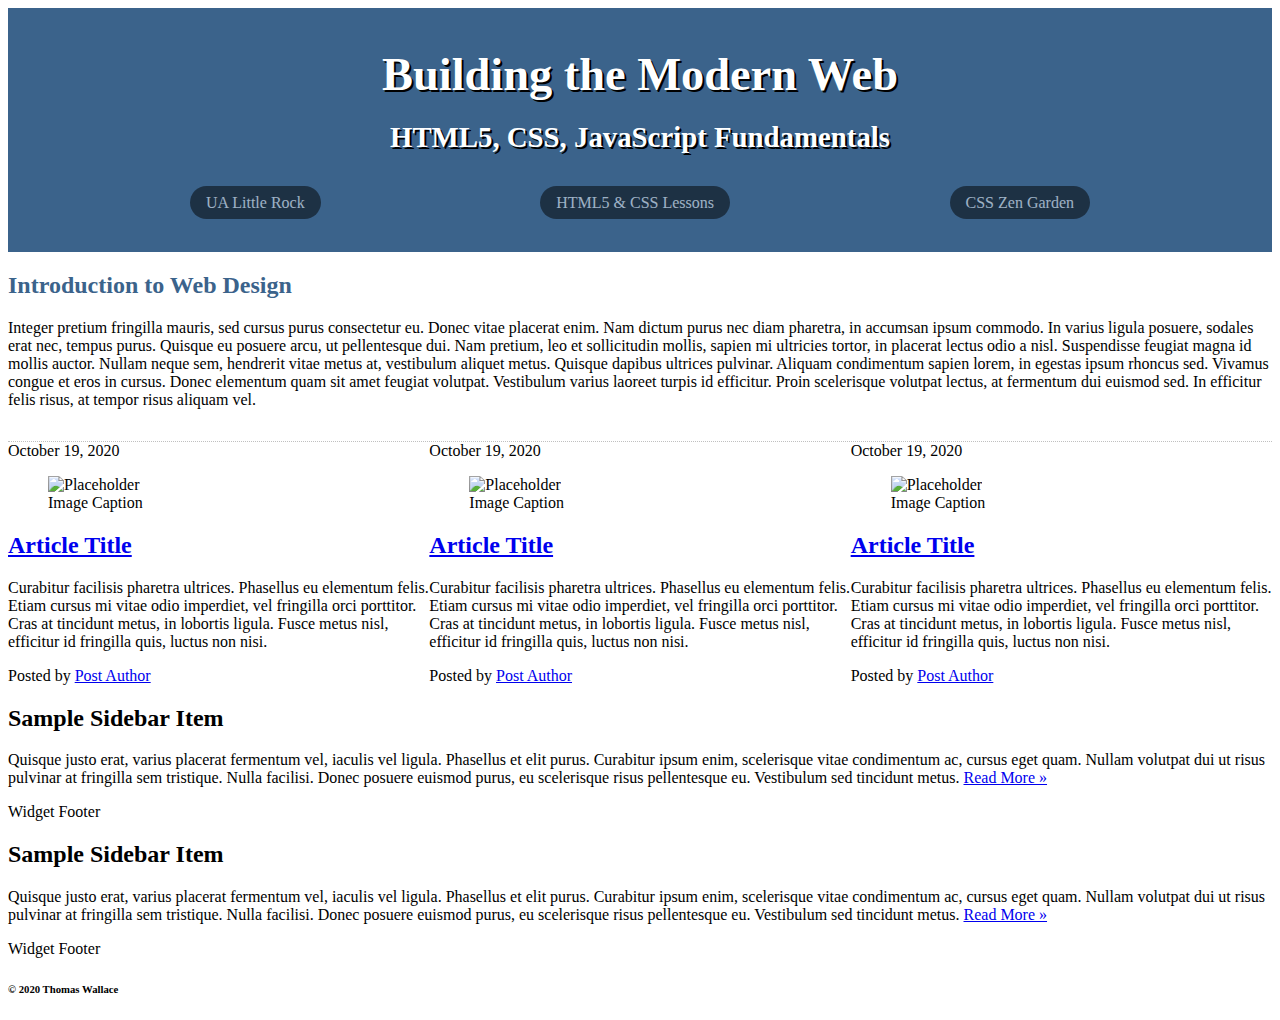
==== css-demo/index.html @ 8502afd4 "added flexbot froggy link" ====
<!DOCTYPE html>
<html lang="en">

<head>
  <title>IFSC 1310 - Prototype</title>
  <meta charset="UTF-8" />
  <meta name="description" content="Keyword rich narrative on site purpose" />
  <meta name="author" content="Thomas Wallace" />
  <link rel="stylesheet" href="assets/css/style.css" type="text/css" />
</head>

<body>
  <header role="banner" class="primary">
    <h1><a href="index.html">Building the Modern Web</a></h1>
    <h2>HTML5, CSS, JavaScript Fundamentals</h2>
    <nav role="navigation">
      <ul>
        <li><a href="https://ualr.edu/">UA Little Rock</a></li>
        <li><a href="http://learn.shayhowe.com/html-css/getting-to-know-html/">HTML5 & CSS Lessons</a></li>
        <li><a href="http://www.csszengarden.com/">CSS Zen Garden</a></li>
      </ul>
    </nav>
  </header>
  <section id="intro" class="container">
    <h2>Introduction to Web Design</h2>
    <p>Integer pretium fringilla mauris, sed cursus purus consectetur eu. Donec vitae placerat enim. Nam dictum purus nec diam pharetra, in accumsan ipsum commodo. In varius ligula posuere, sodales erat nec, tempus purus. Quisque eu posuere arcu, ut pellentesque
      dui. Nam pretium, leo et sollicitudin mollis, sapien mi ultricies tortor, in placerat lectus odio a nisl. Suspendisse feugiat magna id mollis auctor. Nullam neque sem, hendrerit vitae metus at, vestibulum aliquet metus. Quisque dapibus ultrices
      pulvinar. Aliquam condimentum sapien lorem, in egestas ipsum rhoncus sed. Vivamus congue et eros in cursus. Donec elementum quam sit amet feugiat volutpat. Vestibulum varius laoreet turpis id efficitur. Proin scelerisque volutpat lectus, at fermentum
      dui euismod sed. In efficitur felis risus, at tempor risus aliquam vel.</p>
  </section>

  <section id="content" class="container">
    <article class="post">
      <header>
        <time class="post-date" datetime="2020-10-19">October 19, 2020</time>
        <figure>
          <img src="http://placehold.it/300x200?text=Placeholder+Image" alt="Placeholder" />
          <figcaption>Image Caption</figcaption>
        </figure>
        <h2> <a href="#" rel="bookmark" title="link to this post">Article Title</a> </h2>
      </header>
      <p>Curabitur facilisis pharetra ultrices. Phasellus eu elementum felis. Etiam cursus mi vitae odio imperdiet, vel fringilla orci porttitor. Cras at tincidunt metus, in lobortis ligula. Fusce metus nisl, efficitur id fringilla quis, luctus non nisi.
        </p>
      <footer class="post-meta"> Posted by <a href="#">Post Author</a></footer>
    </article>
    <article class="post">
      <header>
        <time class="post-date" datetime="2020-10-19">October 19, 2020</time>
        <figure>
          <img src="http://placehold.it/300x200?text=Placeholder+Image" alt="Placeholder" />
          <figcaption>Image Caption</figcaption>
        </figure>
        <h2> <a href="#" rel="bookmark" title="link to this post">Article Title</a> </h2>
      </header>
      <p>Curabitur facilisis pharetra ultrices. Phasellus eu elementum felis. Etiam cursus mi vitae odio imperdiet, vel fringilla orci porttitor. Cras at tincidunt metus, in lobortis ligula. Fusce metus nisl, efficitur id fringilla quis, luctus non nisi.
        </p>
      <footer class="post-meta"> Posted by <a href="#">Post Author</a></footer>
    </article>
    <article class="post">
      <header>
       <time class="post-date" datetime="2020-10-19">October 19, 2020</time>
        <figure>
          <img src="http://placehold.it/300x200?text=Placeholder+Image" alt="Placeholder" />
          <figcaption>Image Caption</figcaption>
        </figure>
        <h2> <a href="#" rel="bookmark" title="link to this post">Article Title</a> </h2>
      </header>
      <p>Curabitur facilisis pharetra ultrices. Phasellus eu elementum felis. Etiam cursus mi vitae odio imperdiet, vel fringilla orci porttitor. Cras at tincidunt metus, in lobortis ligula. Fusce metus nisl, efficitur id fringilla quis, luctus non nisi.</p>
      <footer class="post-meta"> Posted by <a href="#">Post Author</a></footer>
    </article>
  </section>
  <aside role="complementary">
    <div class="container">
      <article class="widget">
        <header>
          <h2>Sample Sidebar Item </h2>
        </header>
        <p>Quisque justo erat, varius placerat fermentum vel, iaculis vel ligula. Phasellus et elit purus. Curabitur ipsum enim, scelerisque vitae condimentum ac, cursus eget quam. Nullam volutpat dui ut risus pulvinar at fringilla sem tristique. Nulla facilisi.
          Donec posuere euismod purus, eu scelerisque risus pellentesque eu. Vestibulum sed tincidunt metus. <a href="#">Read More &raquo;</a></p>
        <footer>Widget Footer</footer>
      </article>
      <article class="widget">
        <header>
          <h2>Sample Sidebar Item </h2>
        </header>
        <p>Quisque justo erat, varius placerat fermentum vel, iaculis vel ligula. Phasellus et elit purus. Curabitur ipsum enim, scelerisque vitae condimentum ac, cursus eget quam. Nullam volutpat dui ut risus pulvinar at fringilla sem tristique. Nulla facilisi.
          Donec posuere euismod purus, eu scelerisque risus pellentesque eu. Vestibulum sed tincidunt metus. <a href="#">Read More &raquo;</a></p>
        <footer>Widget Footer</footer>
      </article>
    </div>
  </aside>
  <!--#secondary -->
  <!--#content -->

  <footer id="colophon" role="contentinfo">
    <h6>&copy; 2020 Thomas Wallace</h6>
  </footer>
</body>

</html>
---- css-demo/assets/css/style.css ----
/* ---------------Box Sizing----------------- */

html {
  box-sizing: border-box;
}
*,
*:before,
*:after {
  box-sizing: inherit;
}



body{
    
}

header.primary{
  background:#3b638b;
  text-align:center;
  color:#ffffff;
  text-shadow:2px 2px #000000;
  /* Long Form */ 
  padding-top:40px;
  padding-right:40px;
  padding-bottom:20px;
  padding-left:40px;
  /* T,R,B,L */
  padding:20px 40px 20px 40px; 
  /* Top/Bottom  Right/Left */
  padding: 20px 40px;
}

header.primary h1{
  font-size:2.9rem;
  margin:20px 0;
}

header.primary h1 a{
  color:#ffffff;
  text-decoration:none;
}

header.primary h2{
  font-size:1.8rem;
  /* Top | Left/Right | Bottom */
  margin: 20px auto 40px;
}

header.primary nav{
  
  width:80vw;
  margin:20px auto;
  max-width:900px;
}

header.primary nav ul{
padding:0;
display:flex;
flex-direction:row;
justify-content:space-between;
}

header.primary nav ul li{
list-style-type:none;
}

header.primary nav ul li a{
color:#ffffff;
text-decoration:none;
background-color:#000000;
opacity:.5;  
padding:8px 16px;
border-radius:20px;
transition: 0.5s;
}
header.primary nav a:hover,
header.primary nav a:active {
  background-color: rgba(0, 0, 0, 0.8);
}

#intro{
  border-bottom: 1px dotted #c0c0c0;
  padding-bottom:1rem;
}

#intro h2{
  color:#3b638b;
}

#intro p{

}

#content{
  display:flex;
  flex-direction:row;
  justify-content:space-between;
}








/* Media Query Example */

@media screen and (max-width:585px) {
  
 header.primary nav ul{
  display:flex;
  flex-direction:column; 
  justify-content:space-around; 
  margin:0 auto; 
  width:60vw; 
  }
  
  header.primary nav a{
    display:block;
  }
  
  header.primary nav li{
    margin-bottom:10px;
  }
  
  
  
  
  
  
}
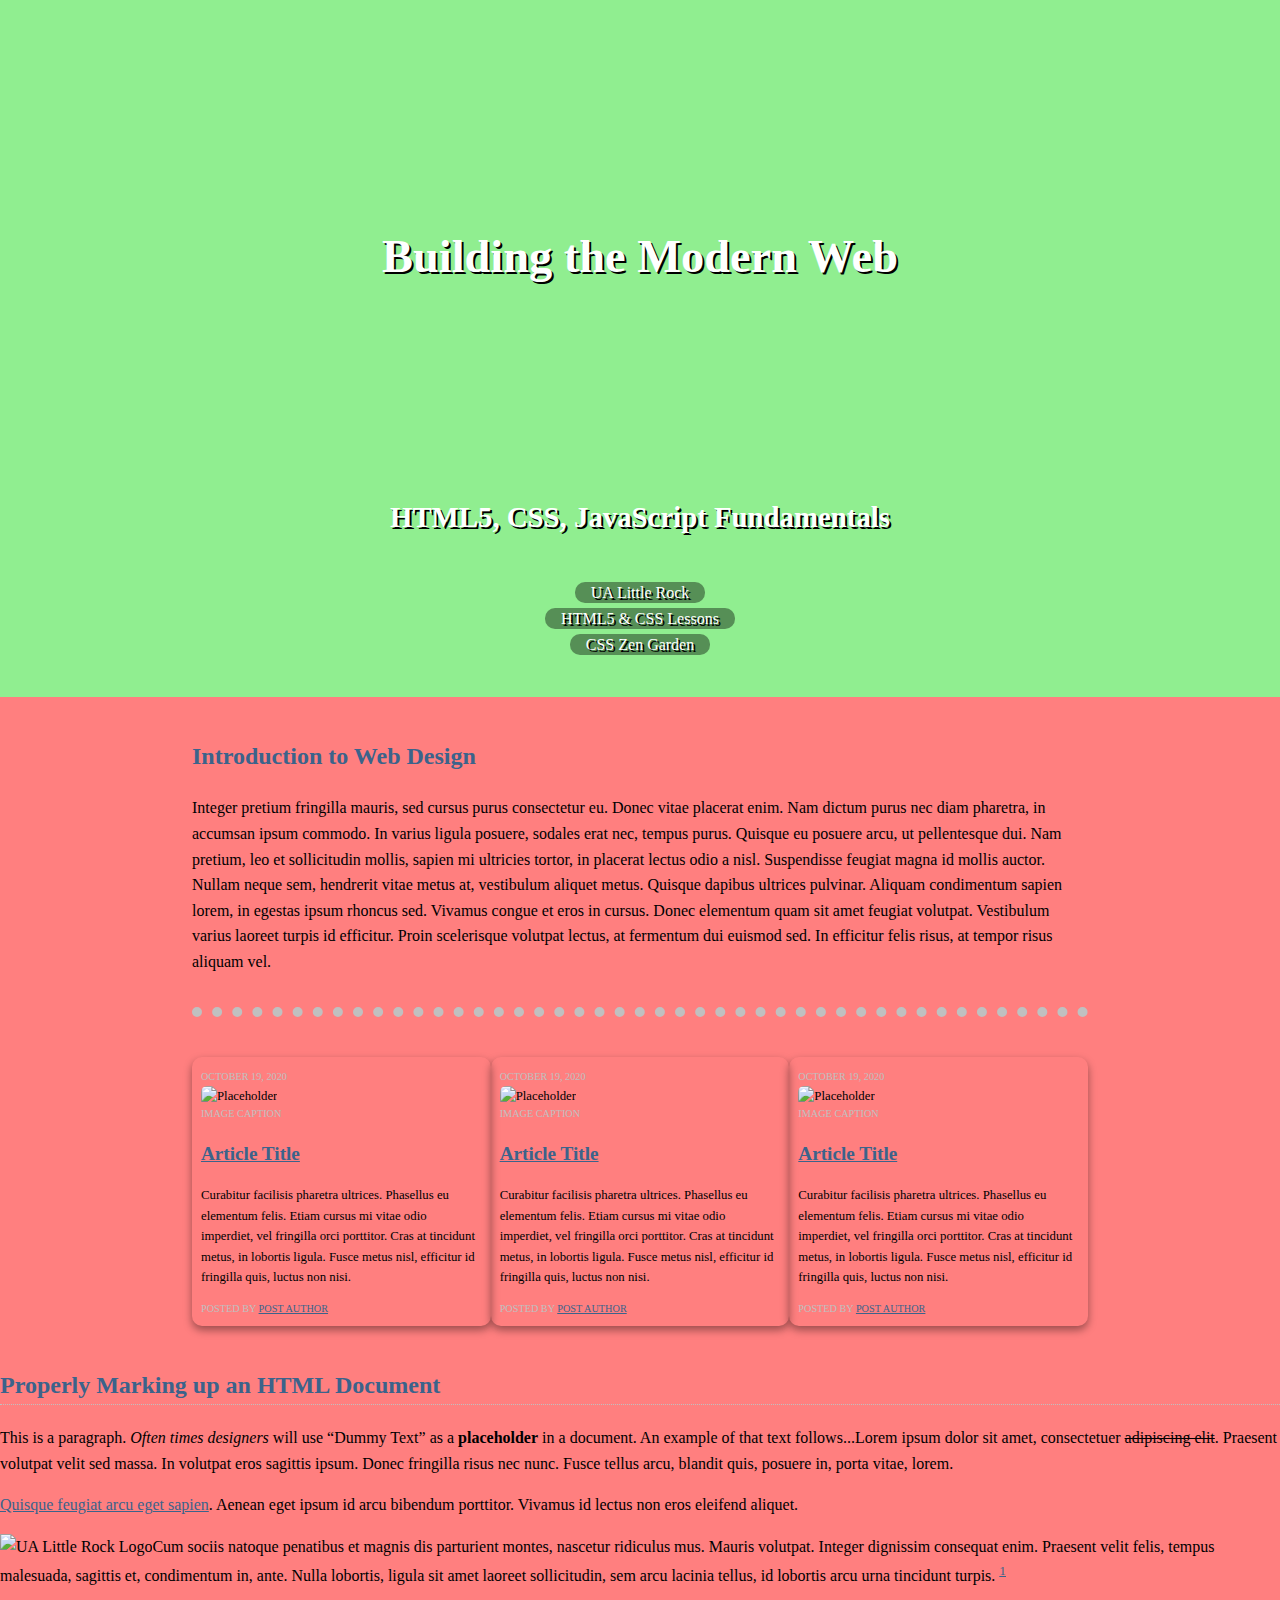
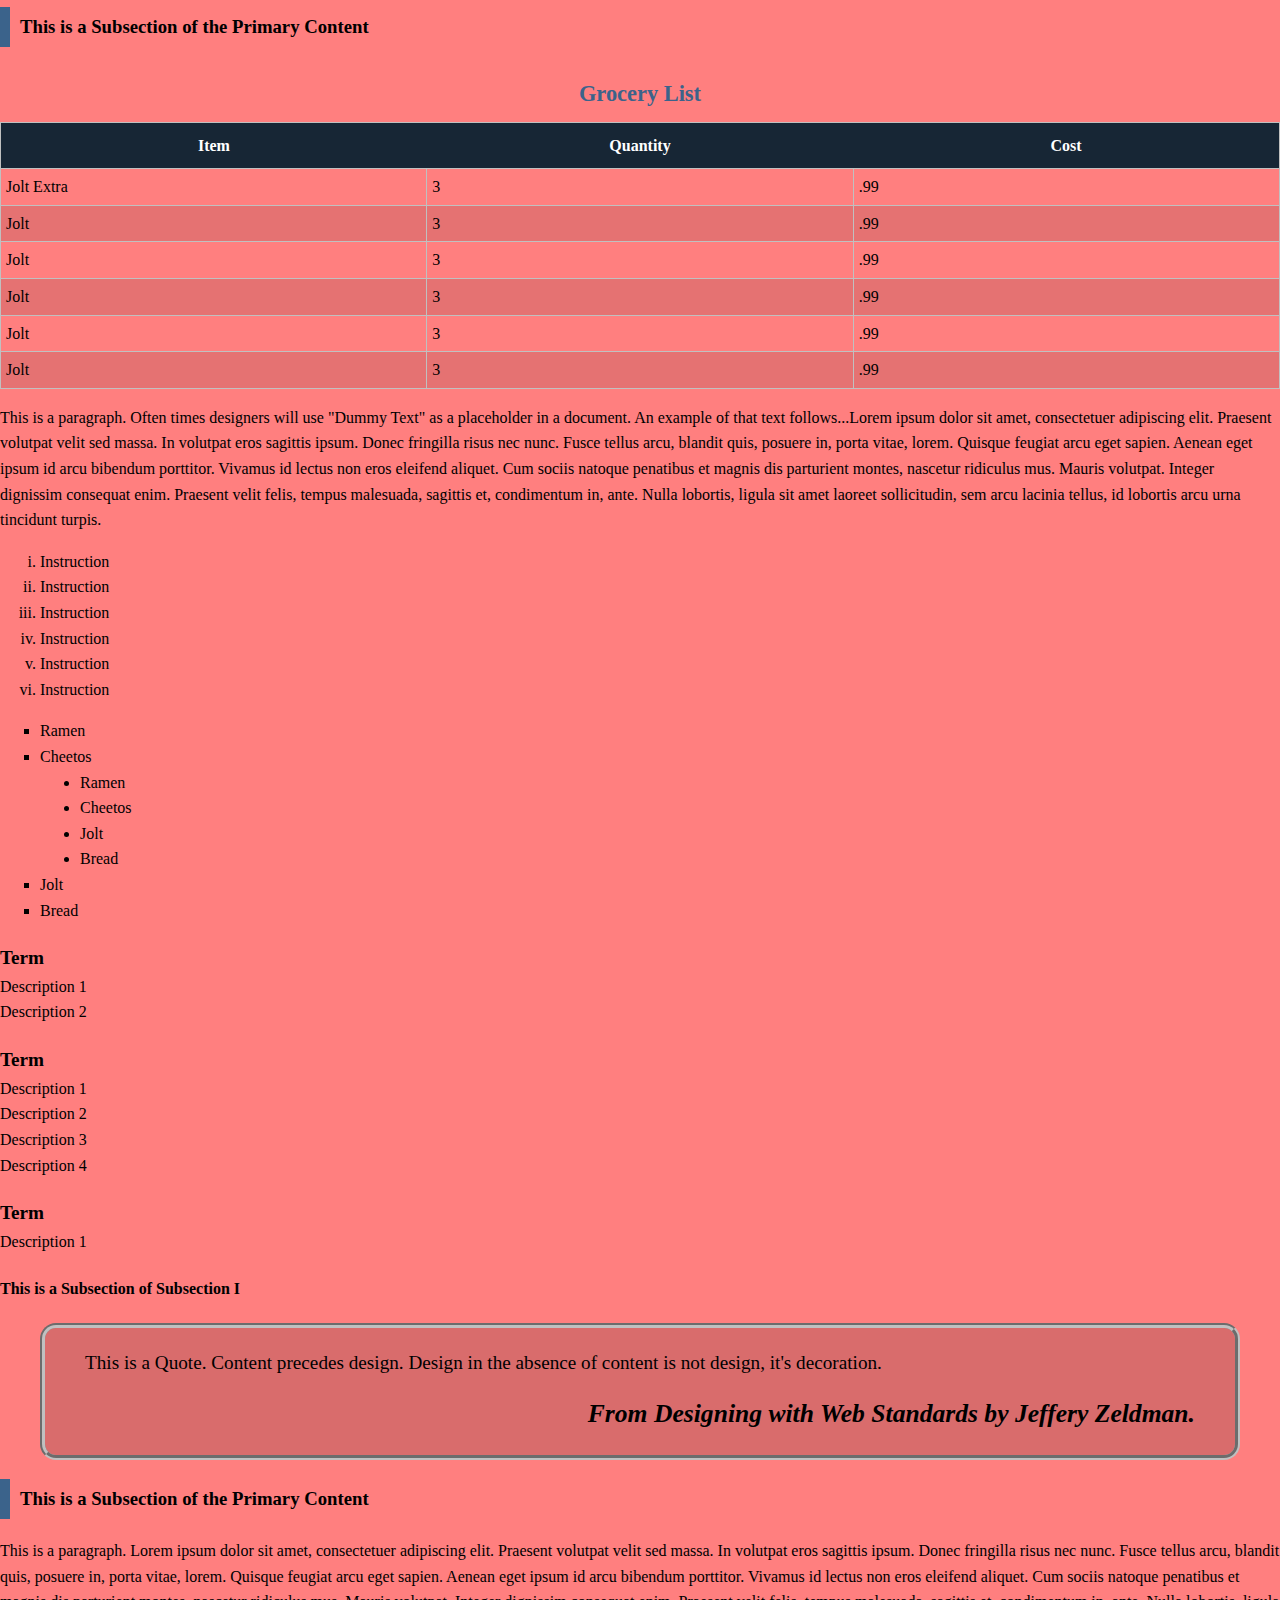
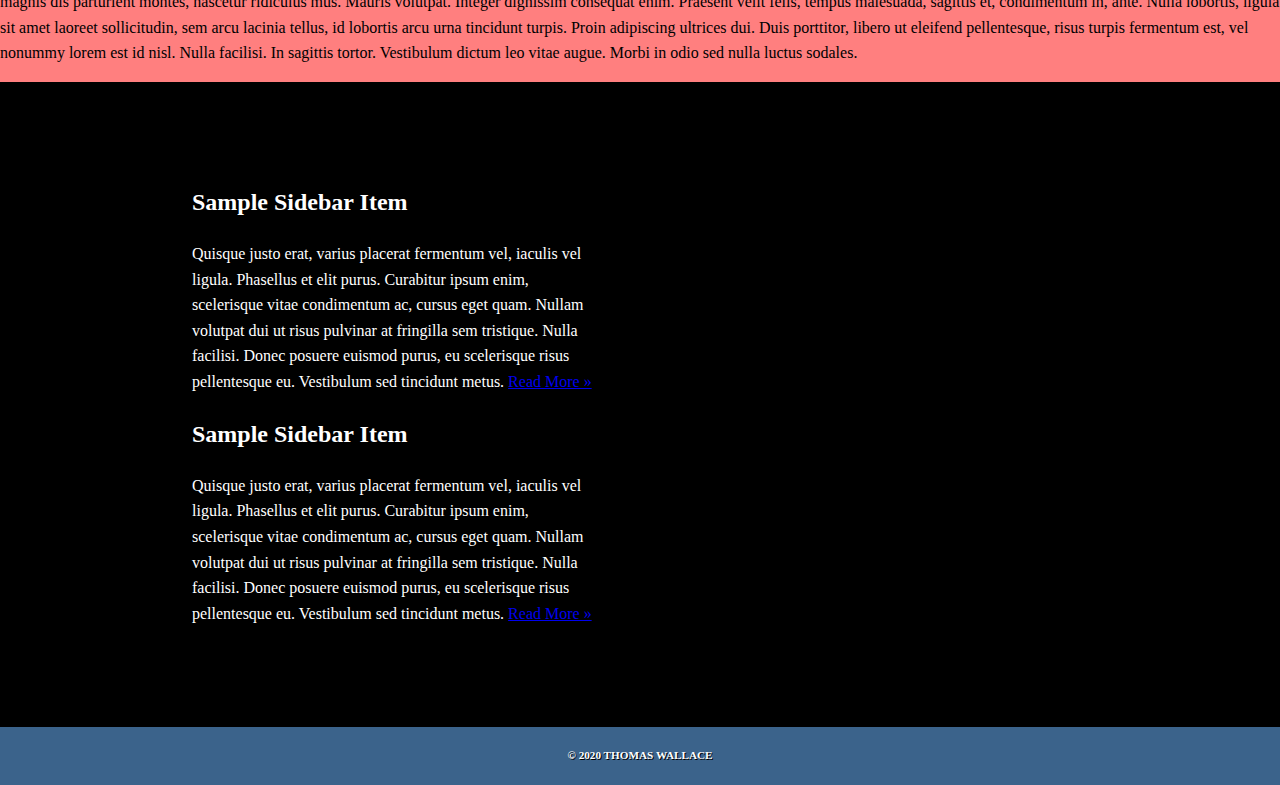
==== commit b3372ea5: "Addded labs and css-demo" ====
--- a/css-demo/index.html
+++ b/css-demo/index.html
@@ -69,6 +69,122 @@
       <footer class="post-meta"> Posted by <a href="#">Post Author</a></footer>
     </article>
   </section>
+  
+  <section id="additional-elements">
+  <h2>Properly Marking up an HTML Document</h2>
+  <!--(Primary Content Heading)-->
+
+  <p>This is a paragraph. <em>Often times designers</em> will use <q>Dummy Text</q> as a <strong>placeholder</strong> in a document. An example of that text follows...Lorem ipsum dolor sit amet, consectetuer <del>adipiscing elit</del>. Praesent volutpat
+    velit sed massa. In volutpat eros sagittis ipsum. Donec fringilla risus nec nunc. Fusce tellus arcu, blandit quis, posuere in, porta vitae, lorem.</p>
+
+  <p> <a href="#">Quisque feugiat arcu eget sapien</a>. <span class="foo">Aenean</span> eget ipsum id arcu bibendum porttitor. Vivamus id lectus non eros eleifend aliquet.</p>
+  <p> <img src="https://thomaswallace.net/wp-content/uploads/2018/02/ualr.png" alt="UA Little Rock Logo" />Cum sociis natoque penatibus et magnis dis parturient montes, nascetur ridiculus mus. Mauris volutpat. Integer dignissim consequat enim. Praesent velit felis,
+    tempus malesuada, sagittis et, condimentum in, ante. Nulla lobortis, ligula sit amet laoreet sollicitudin, sem arcu lacinia tellus, id lobortis arcu urna tincidunt turpis. <sup><a href="#">1</a></sup> </p>
+
+  <h3>This is a Subsection of the Primary Content</h3>
+  <!-- (Subsection I)-->
+
+  <table>
+    <caption>Grocery List</caption>
+    <thead>
+      <!--Design Time Attribute - Remove before Prodution-->
+      <tr>
+        <th scope="col">Item</th>
+        <th scope="col">Quantity</th>
+        <th scope="col">Cost</th>
+      </tr>
+    </thead>
+    <tr>
+      <td>Jolt Extra</td>
+      <td>3</td>
+      <td>.99</td>
+    </tr>
+    <tr>
+      <td>Jolt</td>
+      <td>3</td>
+      <td>.99</td>
+    </tr>
+    <tr>
+      <td>Jolt</td>
+      <td>3</td>
+      <td>.99</td>
+    </tr>
+    <tr>
+      <td>Jolt</td>
+      <td>3</td>
+      <td>.99</td>
+    </tr>
+    <tr>
+      <td>Jolt</td>
+      <td>3</td>
+      <td>.99</td>
+    </tr>
+    <tr>
+      <td>Jolt</td>
+      <td>3</td>
+      <td>.99</td>
+    </tr>
+  </table>
+
+  <p>This is a paragraph. Often times designers will use "Dummy Text" as a placeholder in a document. An example of that text follows...Lorem ipsum dolor sit amet, consectetuer adipiscing elit. Praesent volutpat velit sed massa. In volutpat eros sagittis
+    ipsum. Donec fringilla risus nec nunc. Fusce tellus arcu, blandit quis, posuere in, porta vitae, lorem. Quisque feugiat arcu eget sapien. Aenean eget ipsum id arcu bibendum porttitor. Vivamus id lectus non eros eleifend aliquet. Cum sociis natoque
+    penatibus et magnis dis parturient montes, nascetur ridiculus mus. Mauris volutpat. Integer dignissim consequat enim. Praesent velit felis, tempus malesuada, sagittis et, condimentum in, ante. Nulla lobortis, ligula sit amet laoreet sollicitudin,
+    sem arcu lacinia tellus, id lobortis arcu urna tincidunt turpis.</p>
+
+  <!--This is a list of instructions.-->
+
+  <ol>
+    <li>Instruction</li>
+    <li>Instruction</li>
+    <li>Instruction</li>
+    <li>Instruction</li>
+    <li>Instruction</li>
+    <li>Instruction</li>
+  </ol>
+
+  <!--This is a list of items to purchase at the grocery store.-->
+
+  <ul>
+    <li>Ramen</li>
+    <li>Cheetos
+      <ul>
+        <li>Ramen</li>
+        <li>Cheetos</li>
+        <li>Jolt</li>
+        <li>Bread</li>
+      </ul>
+    </li>
+    <li>Jolt</li>
+    <li>Bread</li>
+  </ul>
+
+  <!--This is an Example of how we should mark up a term and its description(s)-->
+  <dl>
+    <dt>Term</dt>
+    <dd>Description 1</dd>
+    <dd>Description 2</dd>
+    <dt>Term</dt>
+    <dd>Description 1</dd>
+    <dd>Description 2</dd>
+    <dd>Description 3</dd>
+    <dd>Description 4</dd>
+    <dt>Term</dt>
+    <dd>Description 1</dd>
+  </dl>
+
+  <h4>This is a Subsection of Subsection I</h4>
+
+  <blockquote>This is a Quote. Content precedes design. Design in the absence of content is not design, it's decoration. <cite>From Designing with Web Standards by Jeffery Zeldman.</cite></blockquote>
+
+  <h3>This is a Subsection of the Primary Content</h3>
+  <!--(Subsection II)-->
+
+  <p>This is a paragraph. Lorem ipsum dolor sit amet, consectetuer adipiscing elit. Praesent volutpat velit sed massa. In volutpat eros sagittis ipsum. Donec fringilla risus nec nunc. Fusce tellus arcu, blandit quis, posuere in, porta vitae, lorem. Quisque
+    feugiat arcu eget sapien. Aenean eget ipsum id arcu bibendum porttitor. Vivamus id lectus non eros eleifend aliquet. Cum sociis natoque penatibus et magnis dis parturient montes, nascetur ridiculus mus. Mauris volutpat. Integer dignissim consequat
+    enim. Praesent velit felis, tempus malesuada, sagittis et, condimentum in, ante. Nulla lobortis, ligula sit amet laoreet sollicitudin, sem arcu lacinia tellus, id lobortis arcu urna tincidunt turpis. Proin adipiscing ultrices dui. Duis porttitor,
+    libero ut eleifend pellentesque, risus turpis fermentum est, vel nonummy lorem est id nisl. Nulla facilisi. In sagittis tortor. Vestibulum dictum leo vitae augue. Morbi in odio sed nulla luctus sodales.</p>
+</section>
+  
   <aside role="complementary">
     <div class="container">
       <article class="widget">
@@ -85,6 +201,7 @@
         </header>
         <p>Quisque justo erat, varius placerat fermentum vel, iaculis vel ligula. Phasellus et elit purus. Curabitur ipsum enim, scelerisque vitae condimentum ac, cursus eget quam. Nullam volutpat dui ut risus pulvinar at fringilla sem tristique. Nulla facilisi.
           Donec posuere euismod purus, eu scelerisque risus pellentesque eu. Vestibulum sed tincidunt metus. <a href="#">Read More &raquo;</a></p>
+          
         <footer>Widget Footer</footer>
       </article>
     </div>
--- a/css-demo/assets/css/style.css
+++ b/css-demo/assets/css/style.css
@@ -9,125 +9,327 @@
   box-sizing: inherit;
 }
 
-
-
-body{
-    
-}
-
-header.primary{
-  background:#3b638b;
-  text-align:center;
-  color:#ffffff;
-  text-shadow:2px 2px #000000;
-  /* Long Form */ 
-  padding-top:40px;
-  padding-right:40px;
-  padding-bottom:20px;
-  padding-left:40px;
+/* ---------------Responsive Images----------------- */
+img {
+  max-width: 100%;
+  height: auto;
+}
+
+/* ---------------Utility Classes----------------- */
+
+.container {
+  width: 70vw;
+  margin: 40px auto;
+  max-width: 960px;
+}
+
+.img-right{
+  float:right;
+  border:1px solid #c0c0c0;
+  padding:5px;
+  border-radius:6px;
+  margin-left:20px;
+}
+
+.img-left{
+  float:left;
+  border:1px solid #c0c0c0;
+  padding:5px;
+  border-radius:6px;
+  margin-right:20px;
+}
+
+.img-center {
+  display:block;
+  border:1px solid #c0c0c0;
+  padding:5px;
+  border-radius:6px;
+  margin: 20px auto;
+}
+
+#additional-elements h3{
+  border-left: 10px solid #3b638b;
+  padding:5px 10px;;
+}
+
+table{
+  width:100%;
+  border:1px solid #c0c0c0;
+  border-collapse:collapse;
+}
+table caption{
+  color:#3b638b;
+  padding:10px;
+  font-weight:bold;
+  font-size:1.4rem;
+}
+table tr:nth-child(even){
+  background-color:rgba(0,0,0,.1);
+}
+
+table tr:hover{
+  background-color:rgba(0,0,0,.25);
+}
+
+table td{
+  border:1px solid #c0c0c0;
+  padding:5px;
+}
+table th{
+  background-color:#172635;
+  color:#fff;
+  width:33%;
+  padding:10px;
+}
+
+
+body {
+  font-family: "Garamond", serif;
+  margin: 0;
+  line-height: 1.6;
+  background: #FF7F7F;
+}
+header.primary {
+  background: #90EE90;
+  background-image: url("https://upload.wikimedia.org/wikipedia/en/6/6c/Playboi_Carti_-_Whole_Lotta_Red.png");
+
+  text-align: center;
+  color: #ffffff;
+  text-shadow: 2px 2px #000000;
+  /* Long Form */
+  padding-top: 40px;
+  padding-right: 40px;
+  padding-bottom: 20px;
+  padding-left: 40px;
   /* T,R,B,L */
-  padding:20px 40px 20px 40px; 
+  padding: 20px 40px 20px 40px;
   /* Top/Bottom  Right/Left */
   padding: 20px 40px;
 }
 
-header.primary h1{
-  font-size:2.9rem;
-  margin:20px 0;
-}
-
-header.primary h1 a{
-  color:#ffffff;
-  text-decoration:none;
-}
-
-header.primary h2{
-  font-size:1.8rem;
+header.primary h1 {
+  font-size: 2.9rem;
+  margin: 200px 0;
+}
+
+header.primary h1 a {
+  color: #ffffff;
+  text-decoration: none;
+}
+
+header.primary h2 {
+  font-size: 1.8rem;
   /* Top | Left/Right | Bottom */
   margin: 20px auto 40px;
 }
 
-header.primary nav{
-  
-  width:80vw;
-  margin:20px auto;
-  max-width:900px;
-}
-
-header.primary nav ul{
-padding:0;
-display:flex;
-flex-direction:row;
-justify-content:space-between;
-}
-
-header.primary nav ul li{
-list-style-type:none;
-}
-
-header.primary nav ul li a{
-color:#ffffff;
-text-decoration:none;
-background-color:#000000;
-opacity:.5;  
-padding:8px 16px;
-border-radius:20px;
-transition: 0.5s;
-}
+header.primary nav {
+  width: 80vw;
+  margin: 20px auto;
+  max-width: 900px;
+}
+
+header.primary nav ul {
+  padding: 0;
+  display: flex;
+  flex-direction: column;
+  justify-content: space-between;
+}
+header.primary nav ul li {
+  list-style-type: none;
+}
+header.primary nav ul li a {
+  color: #ffffff;
+  text-decoration: none;
+  background-color: #000000;
+  background-color: rgba(0, 0, 0, 0.4);
+  padding: 2px 16px;
+  border-radius: 10px;
+  transition: 0.5s;
+}
+
 header.primary nav a:hover,
 header.primary nav a:active {
   background-color: rgba(0, 0, 0, 0.8);
 }
 
-#intro{
-  border-bottom: 1px dotted #c0c0c0;
-  padding-bottom:1rem;
-}
-
-#intro h2{
+#intro {
+  border-bottom: 10px dotted #c0c0c0;
+  padding-bottom: 1rem;
+}
+
+#intro h2 {
+  color: #3b638b;
+}
+
+#intro p {
+}
+
+#content {
+  display: flex;
+  flex-direction: row;
+  justify-content: center;
+}
+
+#content article.post {
+  width: 70%;
+  box-shadow: 0 4px 8px rgba(0, 0, 0, 0.4);
+  padding: 0.7em;
+  font-size: 0.8rem;
+  border-radius: 10px;
+  transition: 0.5s;
+}
+
+#content article.post:hover {
+  box-shadow: 0 8px 16px rgba(0, 0, 0, 0.4);
+}
+
+article.post figure {
+  margin: 0;
+}
+
+article.post time,
+article.post figcaption,
+article.post .post-meta {
+  font-size: 0.8em;
+  text-transform: uppercase;
+  color: #c0c0c0;
+}
+
+article.post img {
+  border-radius: 6px;
+}
+
+article.post a:link,
+article.post a:visited {
+  color: #3b638b;
+}
+article.post a:hover,
+article.post a:active {
+  text-decoration: none;
+}
+
+#additional-elements h2{
   color:#3b638b;
-}
-
-#intro p{
-
-}
-
-#content{
-  display:flex;
-  flex-direction:row;
-  justify-content:space-between;
-}
-
-
-
-
-
-
-
+  border-bottom:1px dotted #c0c0c0;
+}
+
+#additional-elements a:link, #additional-elements a:visited{
+  color:#3b638b;
+}
+
+#additional-elements a:hover, #additional-elements a:active{
+  text-decoration:none;
+}
+
+#additional-elements ol{
+  list-style-type:lower-roman;
+}
+
+#additional-elements ul{
+  list-style-type:square;
+}
+
+#additional-elements ul ul {
+  list-style-type:disc;
+}
+
+
+#additional-elements dt{
+  font-weight:bold;
+  font-size:1.2rem;
+  margin-top:20px;
+}
+
+#additional-elements dd{
+  margin:0;
+}
+
+/* Adjacent Sibling Combinator */
+
+dd + dt {
+  margin-top:20px;
+}
+
+blockquote{
+  background:rgba(0,0,0,.15);
+  padding: 20px 40px;
+  border:5px groove #c0c0c0;
+  border-radius:16px;
+  font-size:1.2em;
+}
+
+blockquote cite{
+  display:block;
+  text-align:right;
+  font-weight:bold;
+  font-size:1.6rem;
+  padding-top:1rem;
+}
+
+
+
+
+
+
+/* Attribute Selectors */
+aside[role="complementary"] {
+  background-color: #000000;
+  color: #fff;
+  padding: 3.8rem;
+}
+
+aside .container {
+  display: center;
+  flex-direction: row;
+  justify-content: space-between;
+}
+
+aside article.widget {
+  width: 45%;
+}
+
+aside a.read-more:link {
+  color: white;
+  display: block;
+  margin-top: 10px;
+}
+
+aside article.widget footer {
+  display: none;
+}
+
+#colophon {
+  background: #3b638b;
+  background-image: url("https://images-na.ssl-images-amazon.com/images/I/51LsDyMDOAL._SX322_BO1,204,203,200_.jpg");
+}
+
+#colophon h6 {
+  padding: 20px;
+  margin: 0;
+  text-align: center;
+  color: #fff;
+  font-size: 0.7rem;
+  text-transform: uppercase;
+  text-shadow: 1px 1px #000000;
+}
 
 /* Media Query Example */
 
-@media screen and (max-width:585px) {
-  
- header.primary nav ul{
-  display:flex;
-  flex-direction:column; 
-  justify-content:space-around; 
-  margin:0 auto; 
-  width:60vw; 
+@media screen and (max-width: 585px) {
+  header.primary nav ul {
+    display: flex;
+    flex-direction: column;
+    justify-content: space-around;
+    margin: 0 auto;
+    width: 60vw;
   }
-  
-  header.primary nav a{
-    display:block;
+
+  header.primary nav a {
+    display: block;
   }
-  
-  header.primary nav li{
-    margin-bottom:10px;
+
+  header.primary nav li {
+    margin-bottom: 10px;
   }
-  
-  
-  
-  
-  
-  
-}
+}
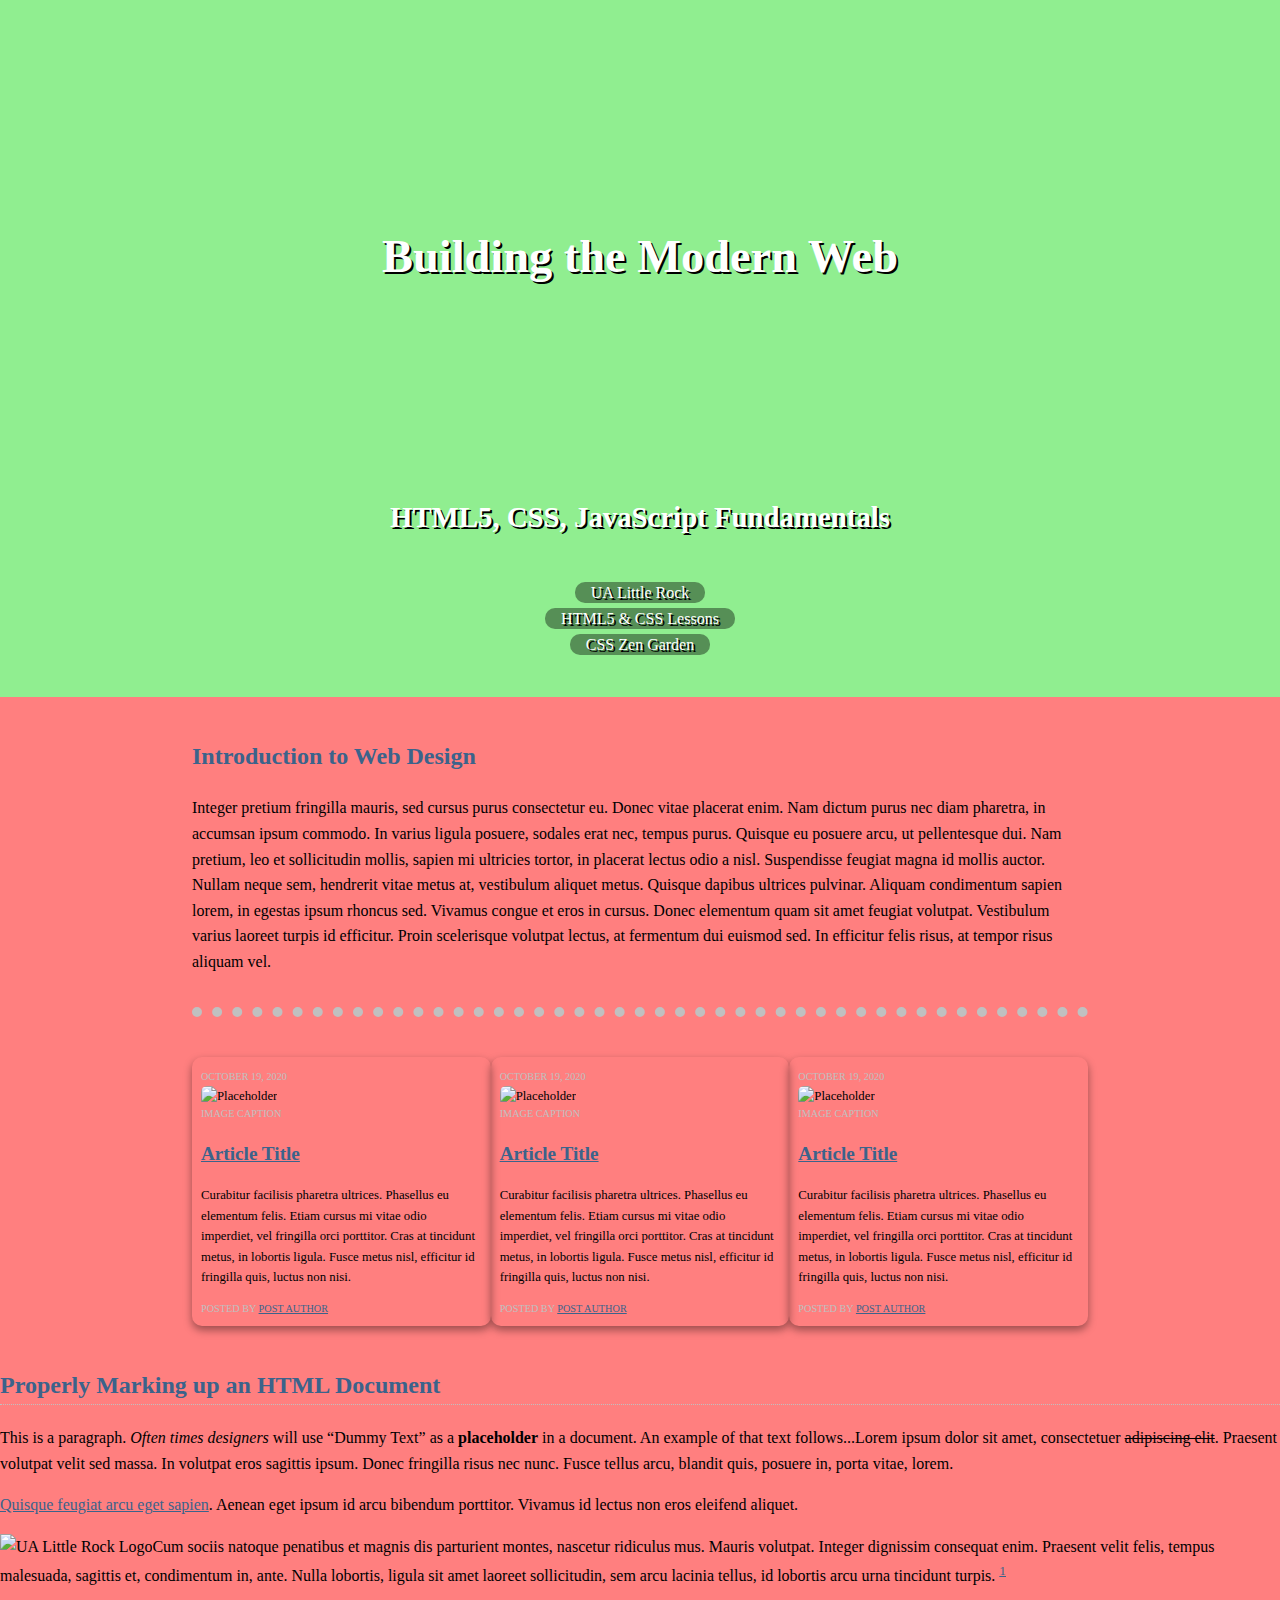
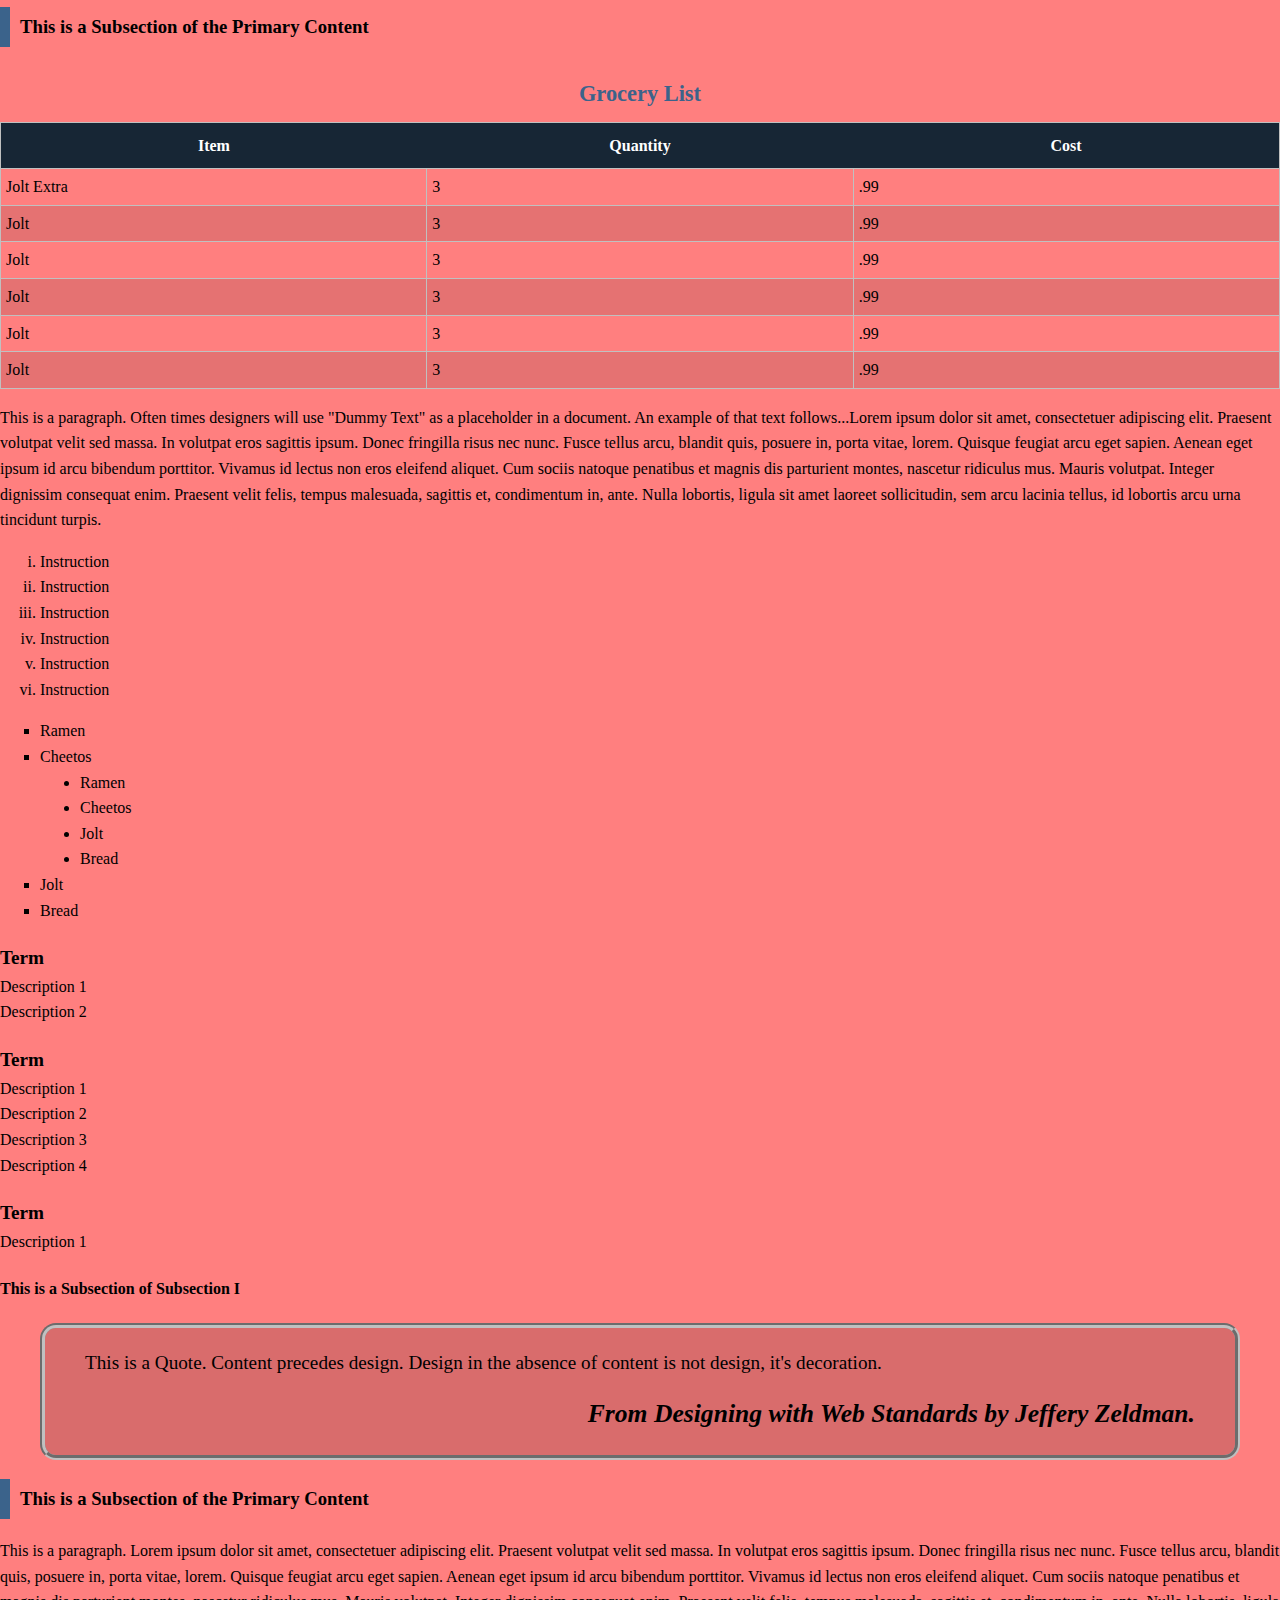
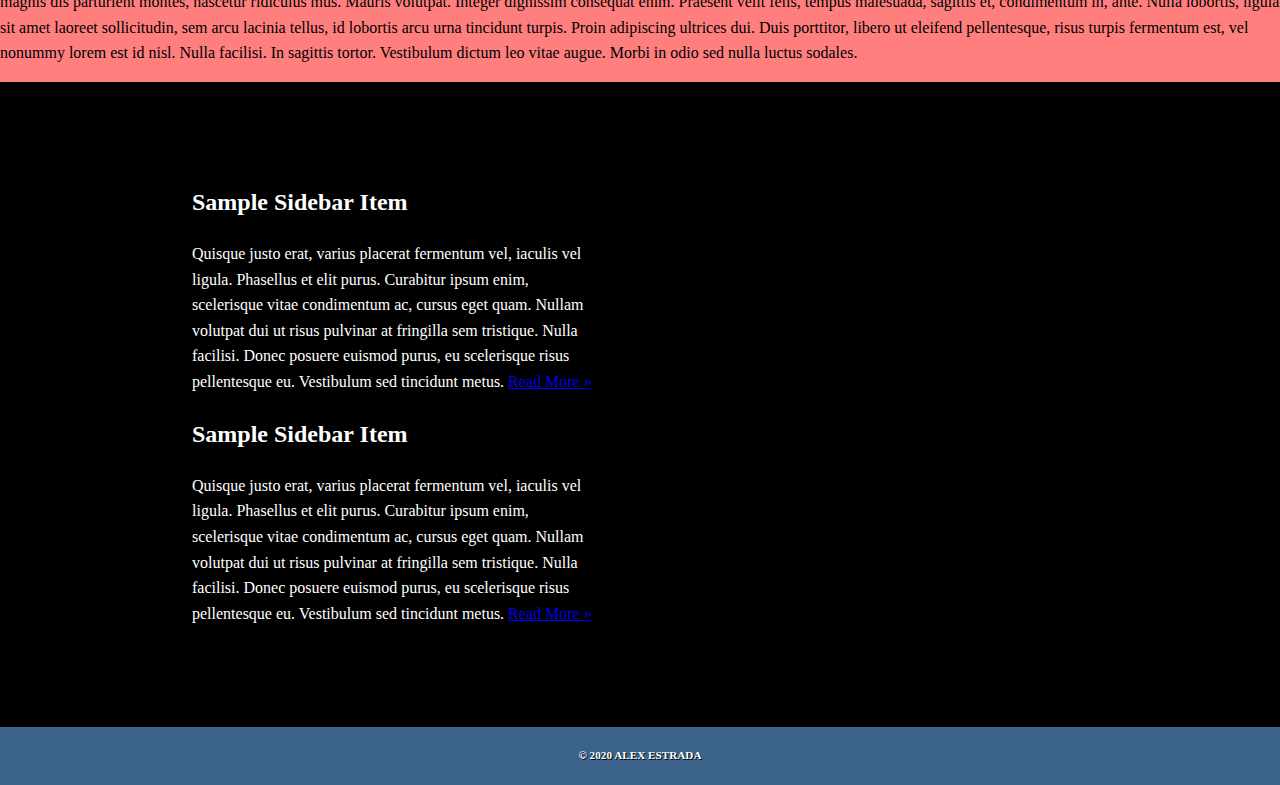
==== commit 1906b4af: "Dragon lab" ====
--- a/css-demo/index.html
+++ b/css-demo/index.html
@@ -210,7 +210,7 @@
   <!--#content -->
 
   <footer id="colophon" role="contentinfo">
-    <h6>&copy; 2020 Thomas Wallace</h6>
+    <h6>&copy; 2020 Alex Estrada</h6>
   </footer>
 </body>
 
